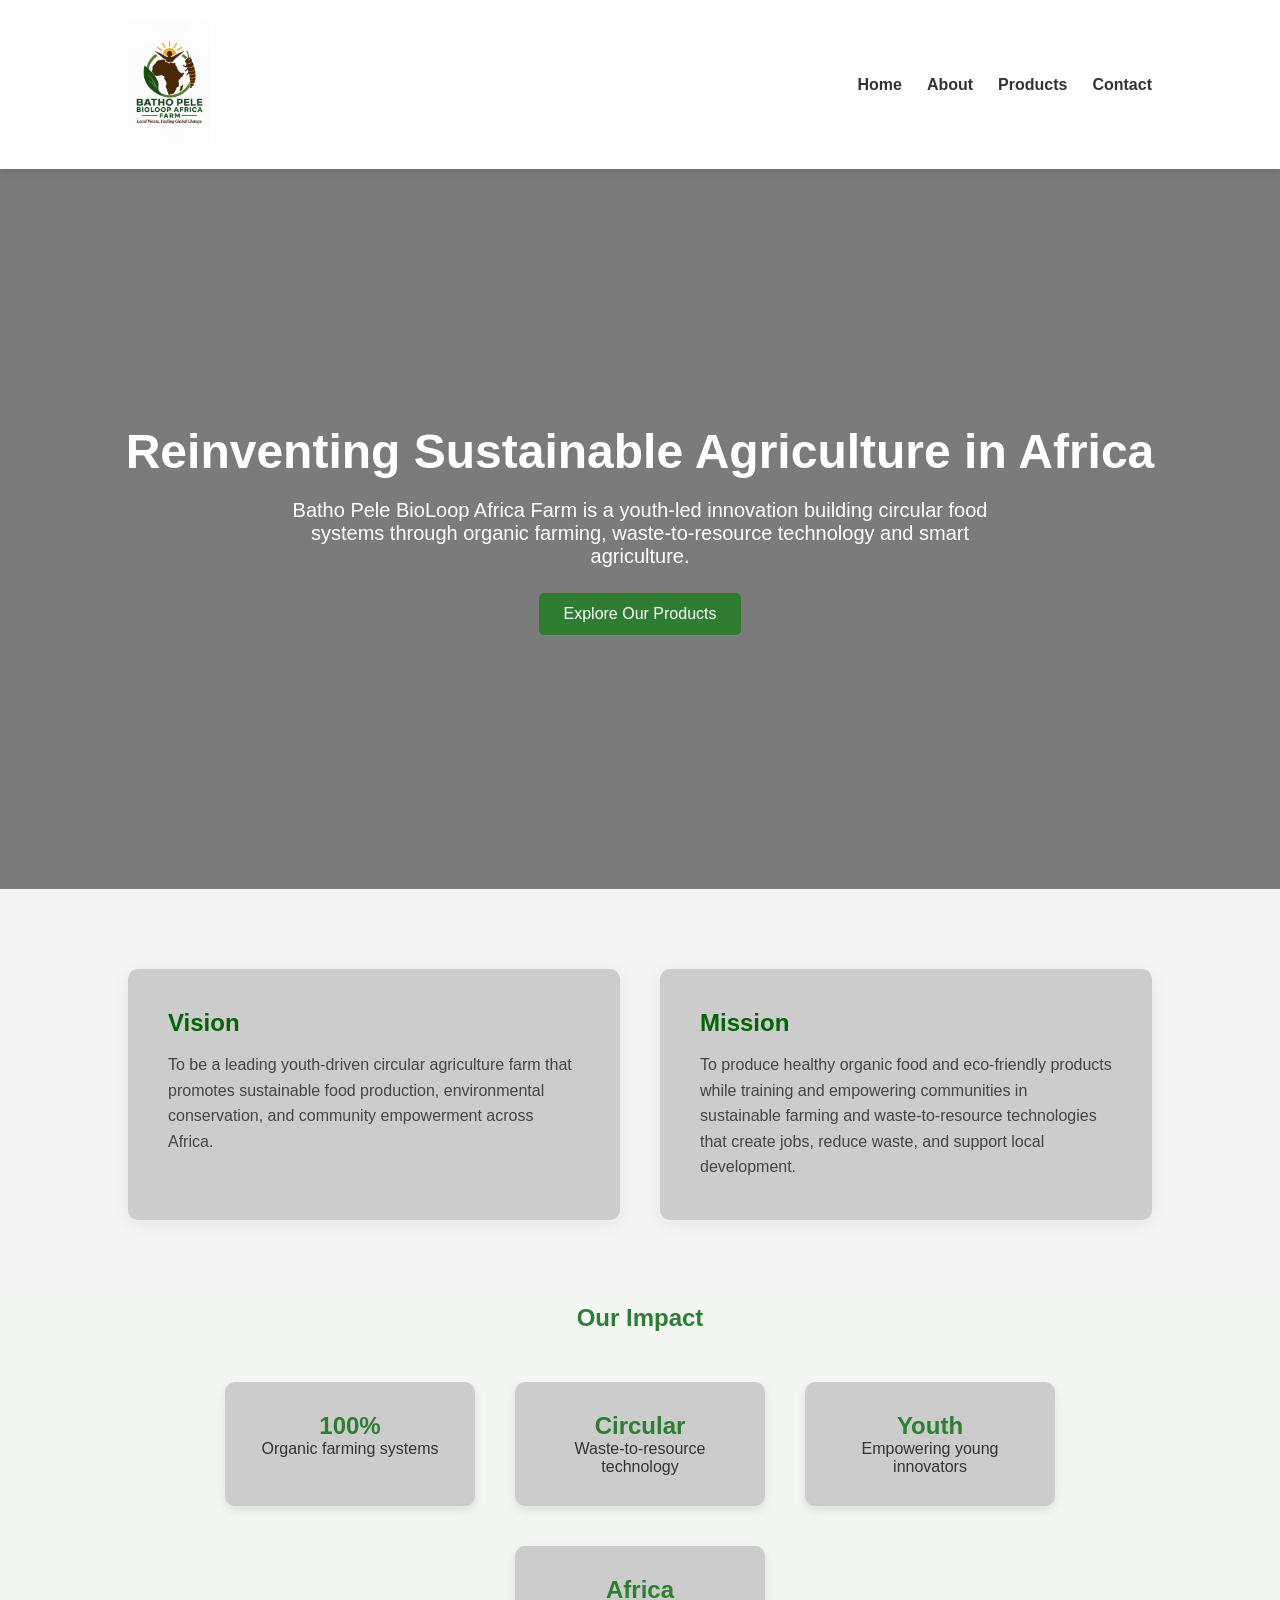
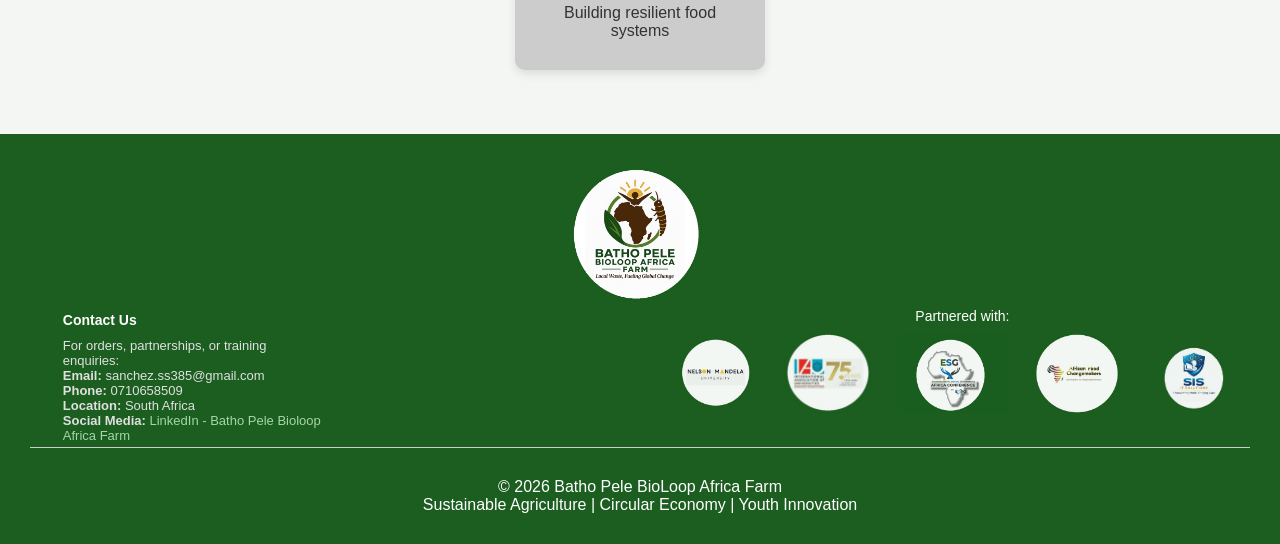
==== index.html @ f39fb4e6 "Add files via upload" ====
﻿<!DOCTYPE html>
<html lang="en">
<head>
    <meta charset="UTF-8">
    <meta name="viewport" content="width=device-width, initial-scale=1.0">

    <title>Batho Pele BioLoop Africa Farm</title>

    <!--Links-->
    <link href="StyleSheet/StyleSheet.css" rel="stylesheet" type="text/css">


</head>

<body>

    <!-- Header -->

    <nav>
        <a href="Home.html"><img src="Images/Batho Pele.jpeg" alt="BioLoop Africa" /></a>

        <ul>
            <li><a href="Home.html">Home</a></li>
            <li><a href="About.html">About</a></li>
            <li><a href="#products">Products</a></li>
            <li><a href="#contact">Contact</a></li>
            

        </ul>
    </nav>

    <!-- HERO -->

    <div class="hero">

        <div>
            <h1>Reinventing Sustainable Agriculture in Africa</h1>

            <p>
                Batho Pele BioLoop Africa Farm is a youth-led innovation building
                circular food systems through organic farming, waste-to-resource
                technology and smart agriculture.
            </p>

            <a href="Products.html" class="btn">Explore Our Products</a>

        </div>
    </div>
    <section class="vision-mission">

        <div class="vm-container">

            <div class="vision-box">
                <h2>Vision</h2>
                <p>
                    To be a leading youth-driven circular agriculture farm that promotes
                    sustainable food production, environmental conservation, and community
                    empowerment across Africa.
                </p>
            </div>

            <div class="mission-box">
                <h2>Mission</h2>
                <p>
                    To produce healthy organic food and eco-friendly products while training
                    and empowering communities in sustainable farming and waste-to-resource
                    technologies that create jobs, reduce waste, and support local development.
                </p>
            </div>

        </div>

    </section>
    <section id="impact">

        <h2 class="section-title">Our Impact</h2>

        <div class="impact">

            <div>
                <h2>100%</h2>
                <p>Organic farming systems</p>
            </div>

            <div>
                <h2>Circular</h2>
                <p>Waste-to-resource technology</p>
            </div>

            <div>
                <h2>Youth</h2>
                <p>Empowering young innovators</p>
            </div>

            <div>
                <h2>Africa</h2>
                <p>Building resilient food systems</p>
            </div>

        </div>

    </section>

    <!-- Footer -->
    <footer>
        <div class="partners-section">
            <div class="main-logo">
                <img src="Images/Batho Pele Footer.jpeg" alt="Batho Pele BioLoop Africa Farm">

            </div>




        </div>
        <div class="bottom-footer">
            <div class="footer-contact">
                <section id="contact">
                    <h3>Contact Us</h3>

                    <p>For orders, partnerships, or training enquiries:</p>

                    <p><strong>Email:</strong> sanchez.ss385@gmail.com</p>
                    <p><strong>Phone:</strong> 0710658509</p>
                    <p><strong>Location:</strong> South Africa</p>
                    <p><strong>Social Media:</strong> <a href="#">LinkedIn - Batho Pele Bioloop Africa Farm</a></p>
                </section>
                
            </div>
            <div class="logo-container">
                <p class="partner-text">Partnered with:</p>

                <ul class="logo-list">
                    <li><img src="Images/NMU logo.jpeg" alt="Nelson Mandela University Africa Hub" /></li>
                    <li><img src="Images/ISOUni.jpeg" alt="British Council" /></li>
                    <li> <img src="Images/ESG logo.png" alt="ESG Africa Conference" /></li>
                    <li> <img src="Images/African Food.jpeg" alt="African Food Changers" /></li>
                    <li> <img src="Images/SIS IT.jpeg" alt="SIS IT Solutions" /></li>


                </ul>
            </div>
        </div>

        <hr />
        <div class="At">

            <p>© 2026 Batho Pele BioLoop Africa Farm</p>
            <p>Sustainable Agriculture | Circular Economy | Youth Innovation</p>
        </div>



    </footer>
    <script src="Script1.js"></script>
</body>
</html>
---- StyleSheet/StyleSheet.css ----
﻿* {
    margin: 0;
    padding: 0;
    box-sizing: border-box;
    font-family: Arial, Helvetica, sans-serif;
}

body {
    background: #f4f6f4;
    color: #333;
}

/* NAVBAR */
/* Nav container */
/* Nav container */
nav {
    display: flex;
    justify-content: space-between;
    align-items: center;
    padding: 20px 10%;
    background: white;
    box-shadow: 0 2px 10px rgba(0, 0, 0, 0.1);
}

    /* Logo */
    nav img {
        height: 125px;
        width: auto;
    }

    /* Menu list */
    nav ul {
        display: flex;
        list-style: none;
        gap: 25px; /* modern spacing */
    }

        /* Menu links */
        nav ul li a {
            position: relative;
            text-decoration: none;
            color: #333;
            font-weight: bold;
            padding: 5px 0;
            transition: color 0.3s;
        }
            nav ul li a:hover,
            nav ul li a.active {
                color: #00c853;
            }


            /* Underline animation */
            nav ul li a::after {
                content: "";
                position: absolute;
                left: 0;
                bottom: 0;
                width: 0%;
                height: 3px;
                background-color: #00c853; /* green underline */
                transition: width 0.3s ease-in-out;
            }

            /* Hover effect */
            nav ul li a:hover::after {
                width: 100%;
            }

            /* Active page effect (underline always visible) */
            nav ul li a.active::after {
                width: 100%;
            }

            /* Optional: active page color change */
            nav ul li a.active {
                color: #00c853;
            }


/* Responsive nav */
@media (max-width: 768px) {
    nav {
        flex-direction: column;
        align-items: flex-start;
    }

        nav ul {
            flex-direction: column;
            width: 100%;
            margin-top: 15px;
        }

            nav ul li {
                margin: 0 0 10px 0;
            }
}

/* HERO */

.hero {
    height: 80vh;
    background: linear-gradient(rgba(0,0,0,0.5),rgba(0,0,0,0.5)), url("https://images.unsplash.com/photo-1500382017468-9049fed747ef");
    background-size: cover;
    background-position: center;
    display: flex;
    align-items: center;
    justify-content: center;
    text-align: center;
    color: white;
    padding: 20px;
}

    .hero h1 {
        font-size: 48px;
        margin-bottom: 20px;
    }

    .hero p {
        font-size: 20px;
        max-width: 700px;
        margin: auto;
    }

.btn {
    display: inline-block;
    margin-top: 25px;
    padding: 12px 25px;
    background: #2e7d32;
    color: white;
    text-decoration: none;
    border-radius: 5px;
}


/* SECTION */
.vision-mission {
    padding: 80px 10%;
    background: #f5f5f5;
}

.vm-container {
    display: flex;
    gap: 40px;
    justify-content: center;
}

.vision-box,
.mission-box {
    background: #ccc;
    padding: 40px;
    border-radius: 10px;
    box-shadow: 0 4px 15px rgba(0,0,0,0.08);
    flex: 1;
}

    .vision-box h2,
    .mission-box h2 {
        color: #006400;
        margin-bottom: 15px;
    }

    .vision-box p,
    .mission-box p {
        line-height: 1.6;
        color: #444;
    }
section {
    padding: 4px 10%;
}

.section-title {
    text-align: center;
    margin-bottom: 50px;
    color: #2e7d32;
}

/* PRODUCTS */

.products {
    display: grid;
    grid-template-columns: repeat(auto-fit,minmax(250px,1fr));
    gap: 30px;
}

.card {
    background: #f2f2f2;
    padding: 25px;
    border-radius: 10px;
    box-shadow: 0 4px 15px rgba(0,0,0,0.1);
}

    .card h3 {
        margin-bottom: 15px;
        color: #2e7d32;
    }

/* IMPACT */

.impact {
    display: flex;
    flex-wrap: wrap;
    gap: 40px;
    justify-content: center;
    text-align: center;
}

    .impact div {
        background: #ccc;
        padding: 30px;
        border-radius: 10px;
        width: 250px;
        box-shadow: 0 4px 10px rgba(0,0,0,0.1);
    }

    .impact h2 {
        color: #2e7d32;
    }



/* FOOTER */
footer {
    background: #1b5e20;
    color: white;
    text-align: center;
    padding: 30px;
    margin-top: 60px;
}
/* Spacing between partner section and copyright section */
.At {
    margin-top: 30px;
}

/* Partner */
.partners-title {
    font-family: 'Exo 2', 'Poppins', sans-serif; 
    font-weight: 400; 
    font-size: 32px;
    text-transform: uppercase;
    letter-spacing: 2px;
    color: #006400;
    text-align: center;
    margin-bottom: 35px;
    position: relative;
}


.main-logo img {
    height: 140px;

}
/* Bottom layout */
.bottom-footer {
    display: flex;
    justify-content: space-between;
    align-items: flex-start;
}

/* Contact */
.footer-contact {
    max-width: 400px;
    text-align: left;
}

    .footer-contact h3 {
        font-size: 14px;
        margin-bottom: 10px;
    }
    

   
    .footer-contact p {
        font-size: 13px;
        color: #e0e0e0;
    }

    .footer-contact a {
        color: #a5d6a7; 
        text-decoration: none;
    }

       
        .footer-contact a:hover {
            text-decoration: underline;
            color: white;
        }


/* Partner section */
.footer-partners {
    text-align: right;
}

.partner-text {
    margin-bottom: 10px;
    font-size: 14px;
}

/* Logos */
.logo-list {
    display: flex;
    list-style: none;
    gap: 15px;
}

    .logo-list img {
        height: 80px;
        opacity: 0.95;
        transition: 0.3s;
    }

        .logo-list img:hover {
            opacity: 1;
            transform: scale(1.05);
        }

hr {
    border: none;
    height: 1px;
    background: #ccc;
}
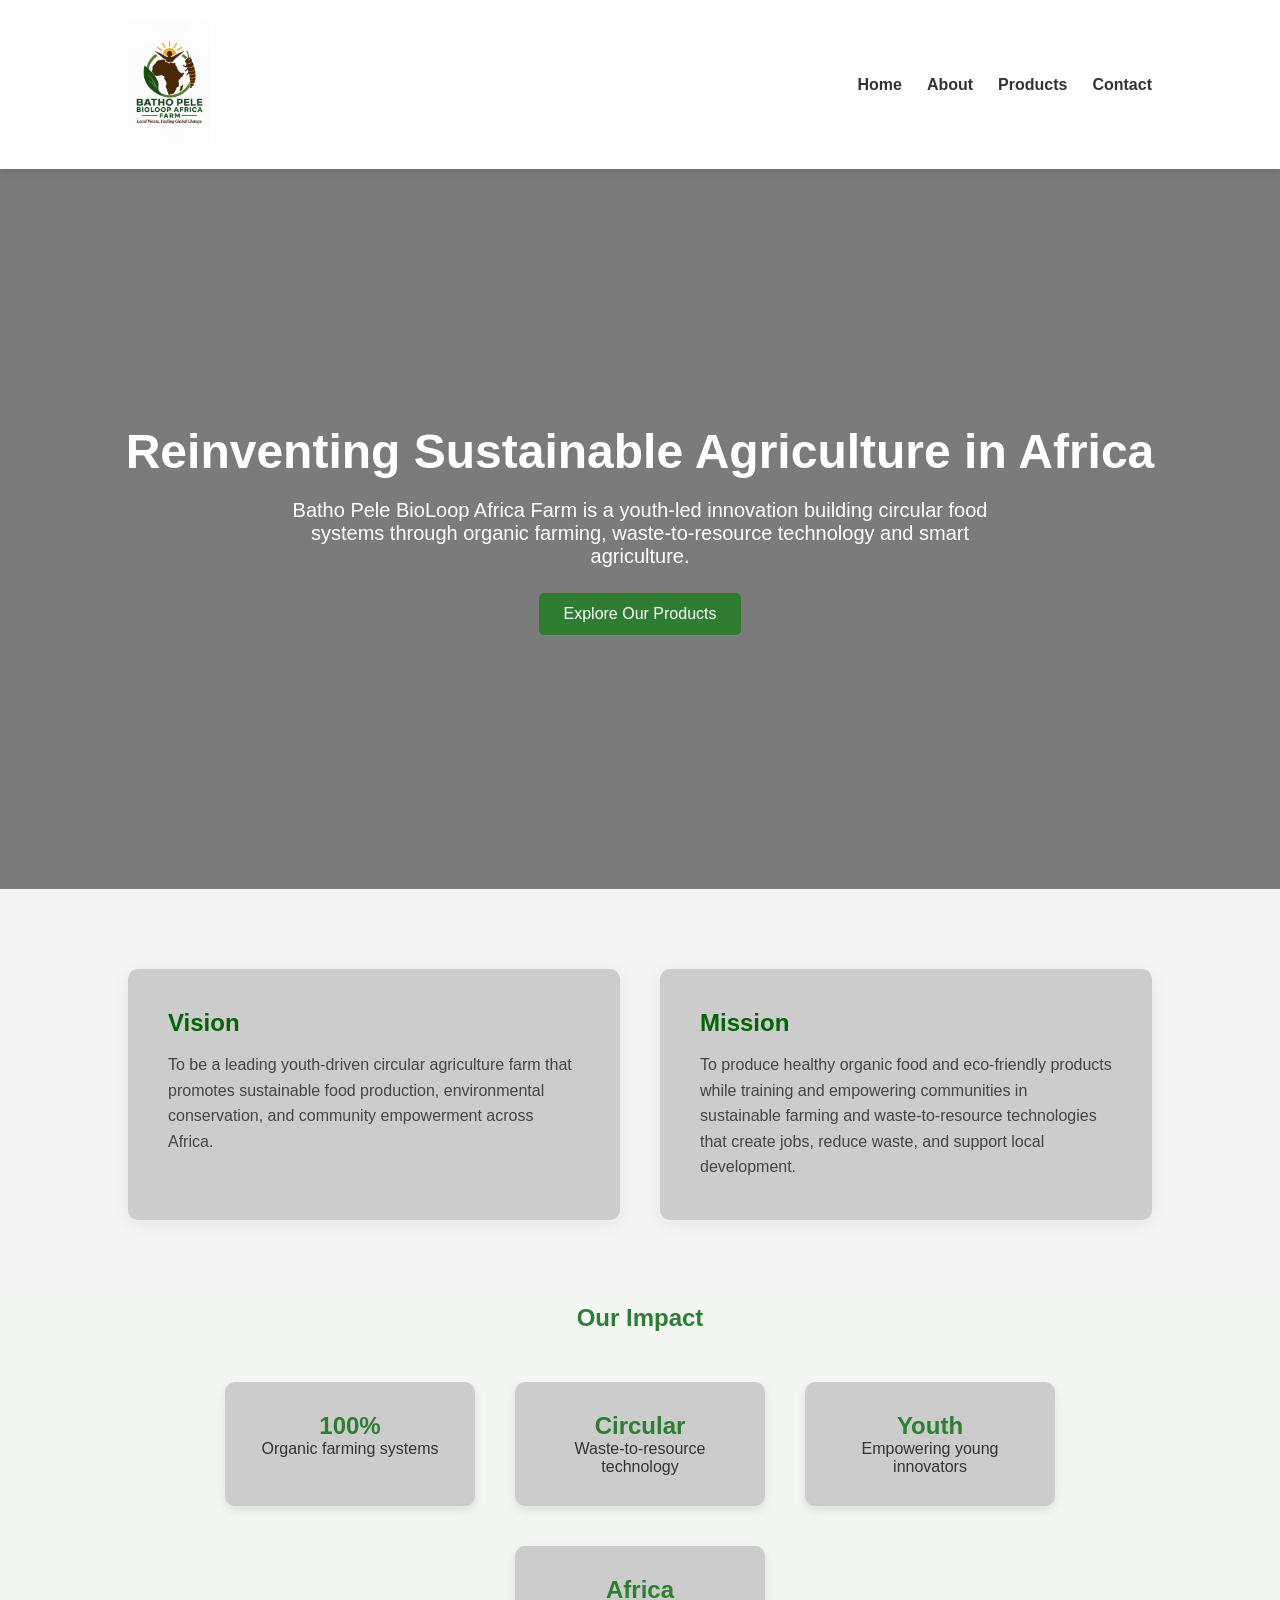
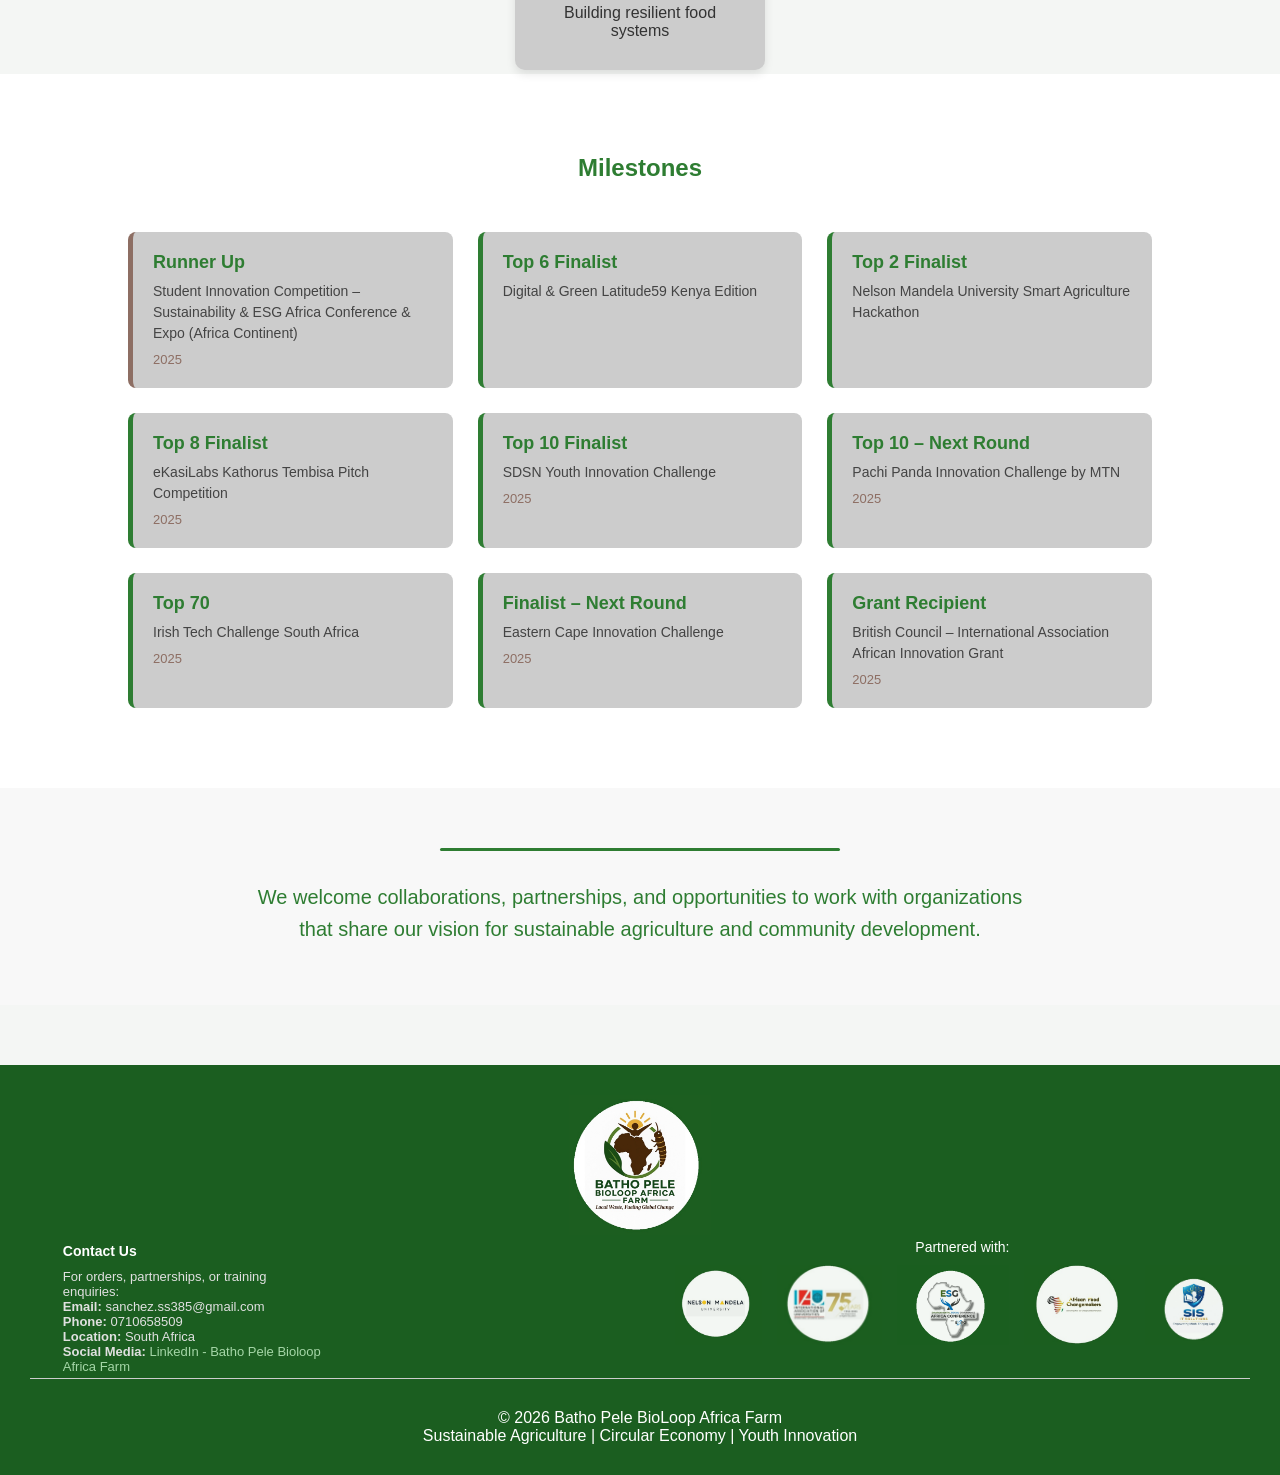
==== commit 4dee82b5: "Update index.html" ====
--- a/index.html
+++ b/index.html
@@ -1,4 +1,4 @@
-﻿<!DOCTYPE html>
+<!DOCTYPE html>
 <html lang="en">
 <head>
     <meta charset="UTF-8">
@@ -20,11 +20,11 @@
         <a href="Home.html"><img src="Images/Batho Pele.jpeg" alt="BioLoop Africa" /></a>
 
         <ul>
-            <li><a href="Home.html">Home</a></li>
+            <li><a href="index.html">Home</a></li>
             <li><a href="About.html">About</a></li>
             <li><a href="#products">Products</a></li>
             <li><a href="#contact">Contact</a></li>
-            
+
 
         </ul>
     </nav>
@@ -100,6 +100,71 @@
         </div>
 
     </section>
+    <section class="milestones">
+        <h2 class="milestones-title">Milestones</h2>
+
+        <div class="milestone-grid">
+
+            <div class="milestone-card highlight">
+                <h3>Runner Up</h3>
+                <p>Student Innovation Competition – Sustainability & ESG Africa Conference & Expo (Africa Continent)</p>
+                <span class="year">2025</span>
+            </div>
+
+            <div class="milestone-card">
+                <h3>Top 6 Finalist</h3>
+                <p>Digital & Green Latitude59 Kenya Edition</p>
+            </div>
+
+            <div class="milestone-card">
+                <h3>Top 2 Finalist</h3>
+                <p>Nelson Mandela University Smart Agriculture Hackathon</p>
+            </div>
+
+            <div class="milestone-card">
+                <h3>Top 8 Finalist</h3>
+                <p>eKasiLabs Kathorus Tembisa Pitch Competition</p>
+                <span class="year">2025</span>
+            </div>
+
+            <div class="milestone-card">
+                <h3>Top 10 Finalist</h3>
+                <p>SDSN Youth Innovation Challenge</p>
+                <span class="year">2025</span>
+            </div>
+
+            <div class="milestone-card">
+                <h3>Top 10 – Next Round</h3>
+                <p>Pachi Panda Innovation Challenge by MTN</p>
+                <span class="year">2025</span>
+            </div>
+
+            <div class="milestone-card">
+                <h3>Top 70</h3>
+                <p>Irish Tech Challenge South Africa</p>
+                <span class="year">2025</span>
+            </div>
+
+            <div class="milestone-card">
+                <h3>Finalist – Next Round</h3>
+                <p>Eastern Cape Innovation Challenge</p>
+                <span class="year">2025</span>
+            </div>
+
+            <div class="milestone-card">
+                <h3>Grant Recipient</h3>
+                <p>British Council – International Association African Innovation Grant</p>
+                <span class="year">2025</span>
+            </div>
+
+        </div>
+    </section>
+    <section class="closing-line">
+        <p>
+            We welcome collaborations, partnerships, and opportunities to work with
+            organizations that share our vision for sustainable agriculture and community development.
+        </p>
+    </section>
 
     <!-- Footer -->
     <footer>
@@ -125,7 +190,7 @@
                     <p><strong>Location:</strong> South Africa</p>
                     <p><strong>Social Media:</strong> <a href="#">LinkedIn - Batho Pele Bioloop Africa Farm</a></p>
                 </section>
-                
+
             </div>
             <div class="logo-container">
                 <p class="partner-text">Partnered with:</p>
@@ -154,4 +219,4 @@
     </footer>
     <script src="Script1.js"></script>
 </body>
-</html>+</html>
--- a/StyleSheet/StyleSheet.css
+++ b/StyleSheet/StyleSheet.css
@@ -1,4 +1,4 @@
-﻿* {
+* {
     margin: 0;
     padding: 0;
     box-sizing: border-box;
@@ -11,8 +11,7 @@
 }
 
 /* NAVBAR */
-/* Nav container */
-/* Nav container */
+
 nav {
     display: flex;
     justify-content: space-between;
@@ -81,19 +80,27 @@
 /* Responsive nav */
 @media (max-width: 768px) {
     nav {
-        flex-direction: column;
-        align-items: flex-start;
-    }
-
-        nav ul {
-            flex-direction: column;
-            width: 100%;
-            margin-top: 15px;
-        }
-
-            nav ul li {
-                margin: 0 0 10px 0;
-            }
+        flex-direction: row; 
+        flex-wrap: wrap;    
+        align-items: center;
+        padding: 15px 5%;
+    }
+
+    nav ul {
+        flex-direction: row; 
+        gap: 15px;           
+        margin-top: 0;      
+        justify-content: flex-end; 
+        width: auto;        
+    }
+
+    nav ul li {
+        margin: 0;           
+    }
+
+    nav img {
+        height: 80px; 
+    }
 }
 
 /* HERO */
@@ -111,6 +118,7 @@
     padding: 20px;
 }
 
+
     .hero h1 {
         font-size: 48px;
         margin-bottom: 20px;
@@ -121,6 +129,16 @@
         max-width: 700px;
         margin: auto;
     }
+@media (max-width: 768px) {
+    .hero h1 {
+        font-size: 32px;
+    }
+
+    .hero p {
+        font-size: 16px;
+        max-width: 90%;
+    }
+}
 
 .btn {
     display: inline-block;
@@ -165,6 +183,17 @@
         line-height: 1.6;
         color: #444;
     }
+@media (max-width: 768px) {
+    .vm-container {
+        flex-direction: column;
+        gap: 20px;
+    }
+
+    .vision-box,
+    .mission-box {
+        padding: 25px;
+    }
+}
 section {
     padding: 4px 10%;
 }
@@ -181,6 +210,13 @@
     display: grid;
     grid-template-columns: repeat(auto-fit,minmax(250px,1fr));
     gap: 30px;
+}
+@media (max-width: 768px) {
+    .products {
+        grid-template-columns: 1fr;
+        gap: 20px;
+        padding: 0 5%;
+    }
 }
 
 .card {
@@ -215,6 +251,82 @@
 
     .impact h2 {
         color: #2e7d32;
+    }
+.milestones {
+    background: white;
+    padding: 80px 10%;
+}
+
+.milestones-title {
+    text-align: center;
+    margin-bottom: 50px;
+    color: #2e7d32;
+}
+
+.milestone-grid {
+    display: grid;
+    grid-template-columns: repeat(auto-fit, minmax(260px, 1fr));
+    gap: 25px;
+}
+
+.milestone-card {
+    background: #ccc;
+    border-left: 5px solid #2e7d32;
+    padding: 20px;
+    border-radius: 8px;
+    transition: transform 0.2s ease, box-shadow 0.2s ease;
+}
+
+    .milestone-card:hover {
+        transform: translateY(-4px);
+        box-shadow: 0 6px 15px rgba(0,0,0,0.08);
+    }
+
+    .milestone-card h3 {
+        color: #2e7d32;
+        margin-bottom: 8px;
+        font-size: 18px;
+    }
+
+    .milestone-card p {
+        color: #444;
+        line-height: 1.5;
+        font-size: 14px;
+    }
+
+.year {
+    display: inline-block;
+    margin-top: 8px;
+    font-size: 13px;
+    color: #8d6e63;
+}
+
+.highlight {
+    border-left: 5px solid #8d6e63;
+    background: #ccc;
+}
+.closing-line {
+    text-align: center;
+    padding: 60px 20%;
+    background: #f8f8f8;
+    position: relative;
+}
+
+    .closing-line::before {
+        content: "";
+        display: block;
+        width: 400px;
+        height: 3px;
+        background: #2e7d32; 
+        margin: 0 auto 30px auto;
+        border-radius: 2px;
+    }
+
+    .closing-line p {
+        font-size: 20px;
+        color: #2e7d32;
+        line-height: 1.6;
+        font-weight: 500;
     }
 
 
@@ -314,6 +426,28 @@
             opacity: 1;
             transform: scale(1.05);
         }
+@media (max-width: 768px) {
+    .bottom-footer {
+        flex-direction: column;
+        align-items: center;
+        text-align: center;
+        gap: 25px;
+    }
+
+    .footer-contact {
+        text-align: center;
+        max-width: 100%;
+    }
+
+    .footer-partners {
+        text-align: center;
+    }
+
+    .logo-list {
+        justify-content: center;
+        flex-wrap: wrap;
+    }
+}
 
 hr {
     border: none;
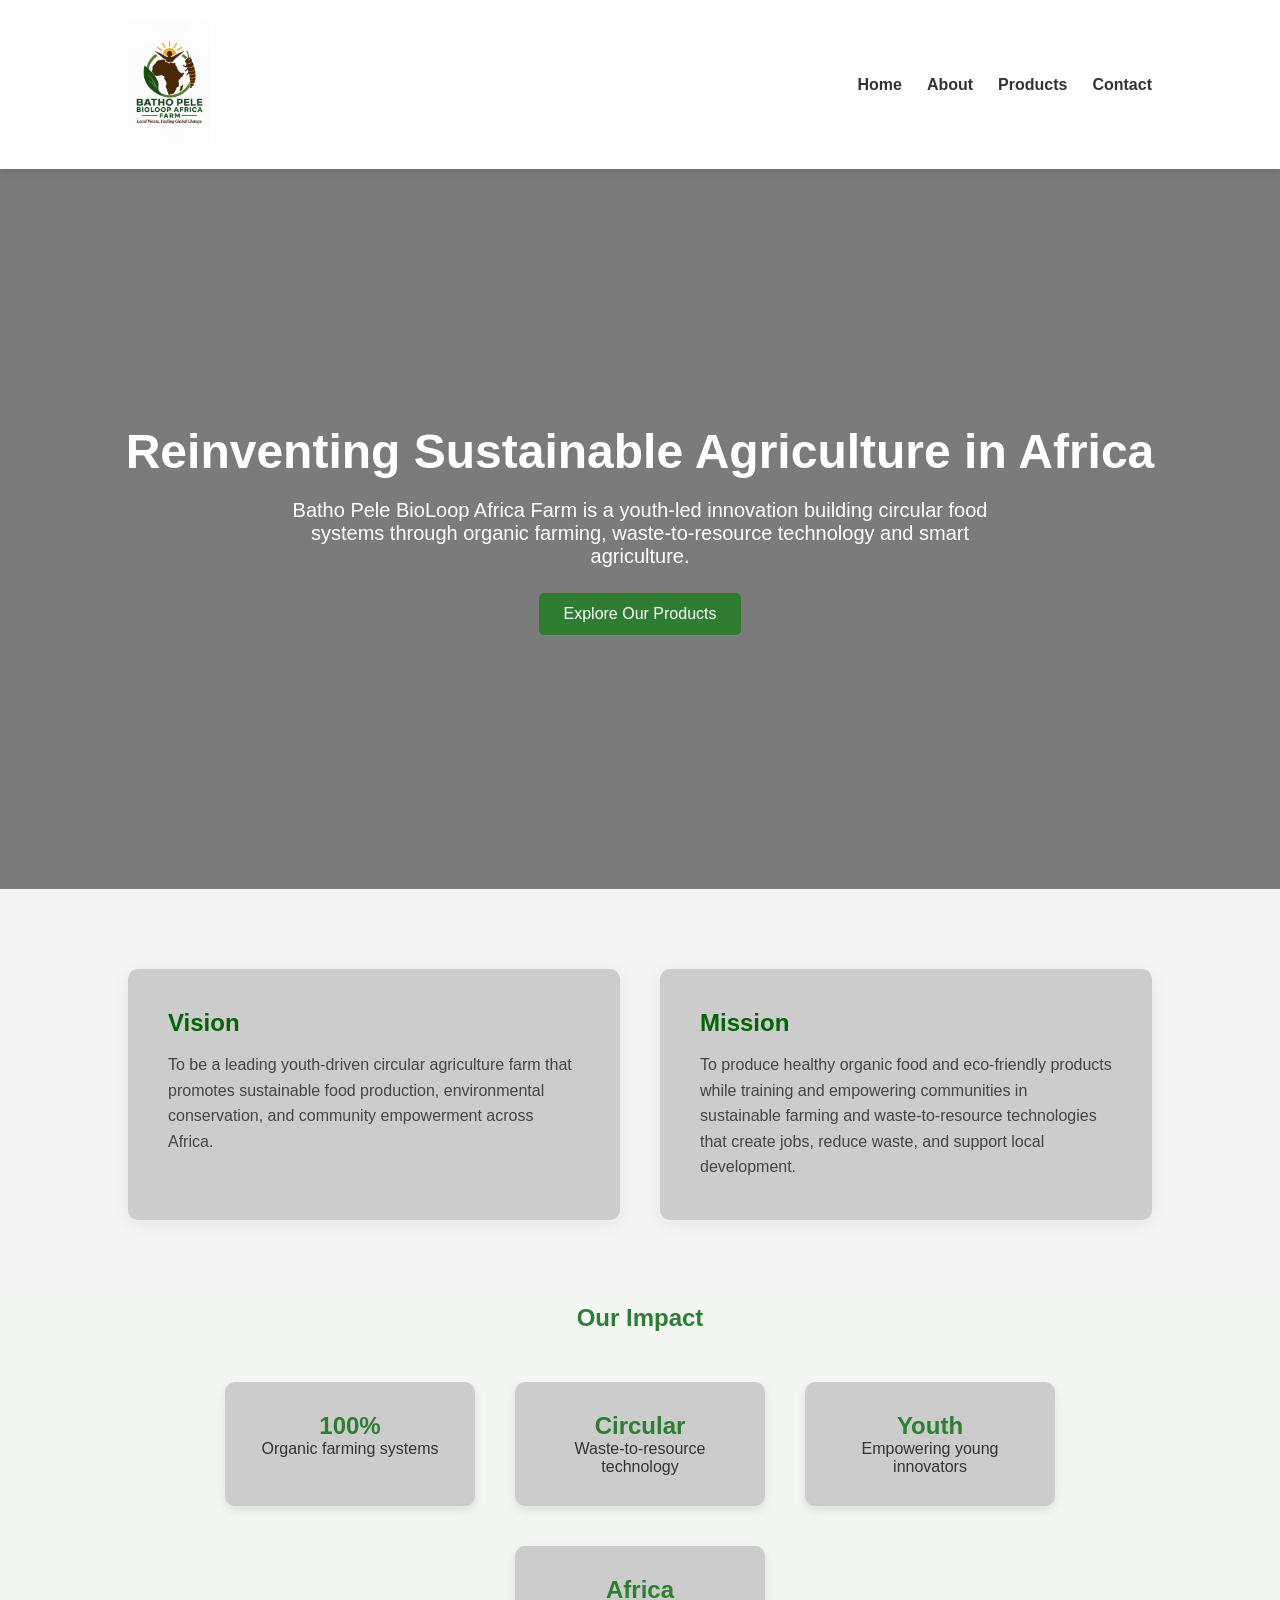
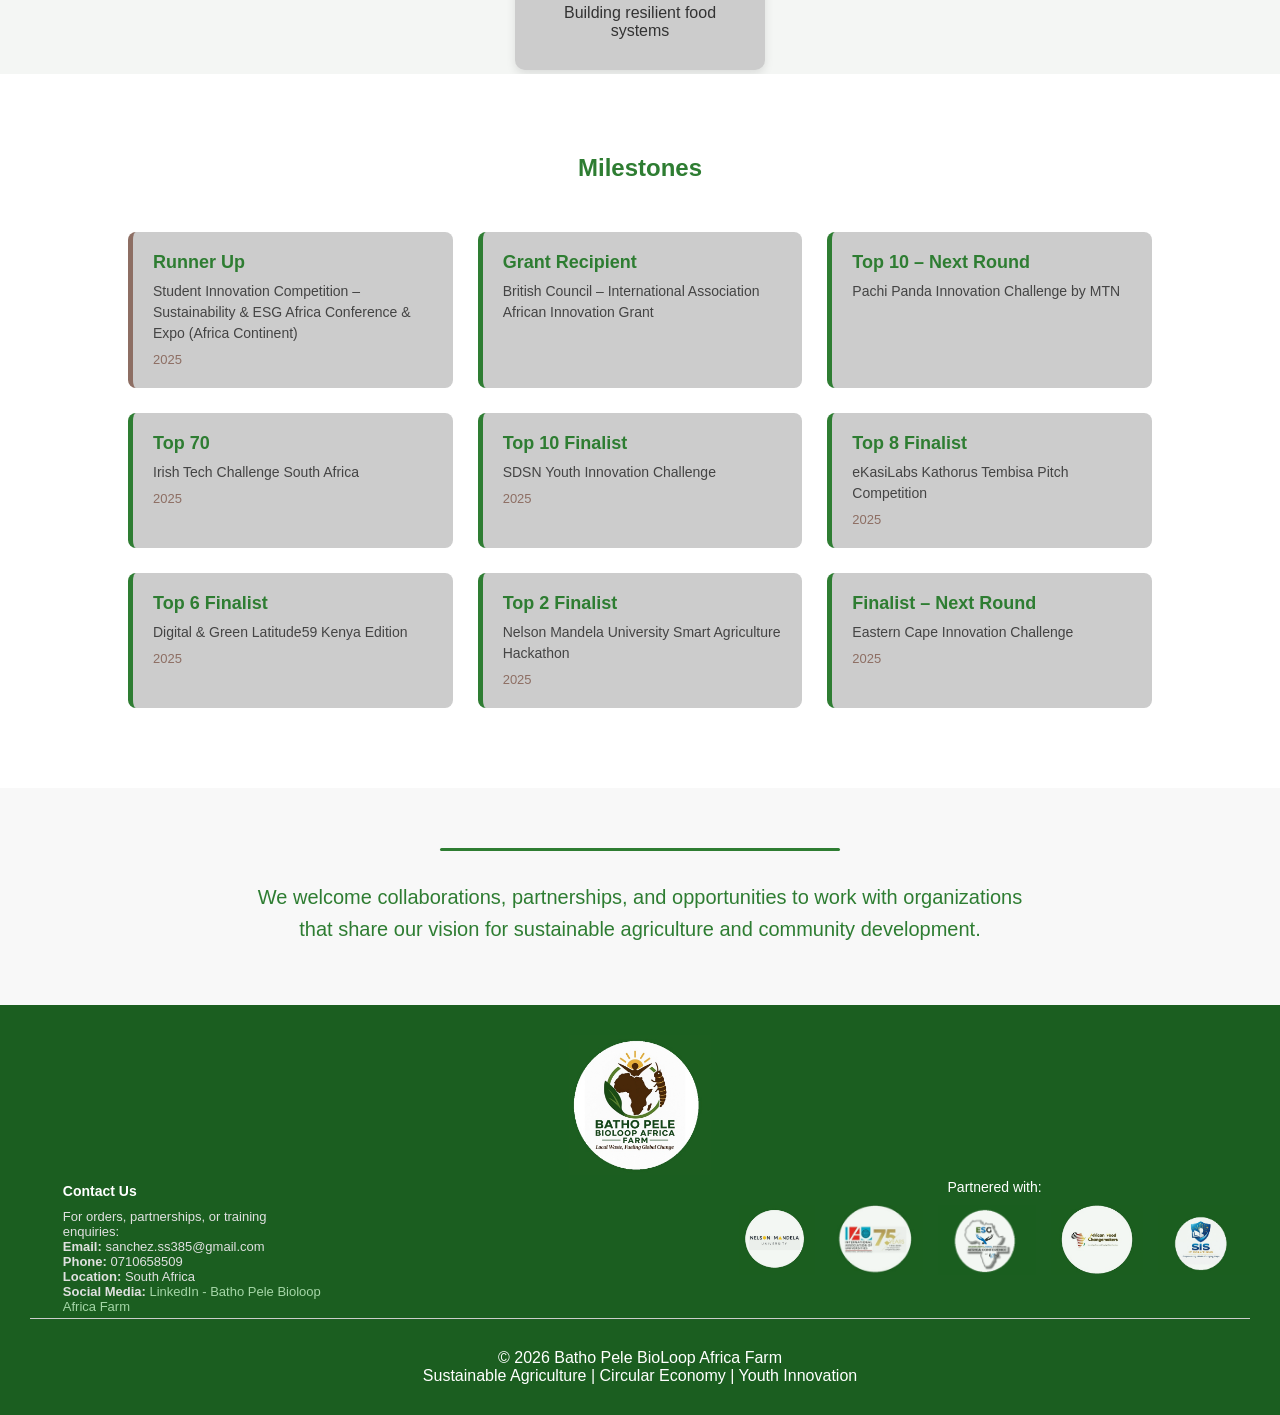
==== commit ba569ce6: "Update index.html" ====
--- a/index.html
+++ b/index.html
@@ -112,48 +112,54 @@
             </div>
 
             <div class="milestone-card">
+                <h3>Grant Recipient</h3>
+                <p>British Council – International Association African Innovation Grant</p>
+                
+
+            </div>
+
+            <div class="milestone-card">
+                <h3>Top 10 – Next Round</h3>
+                <p>Pachi Panda Innovation Challenge by MTN</p>
+                
+            </div>
+
+            <div class="milestone-card">
+                <h3>Top 70</h3>
+                <p>Irish Tech Challenge South Africa</p>
+
+                <span class="year">2025</span>
+            </div>
+
+            <div class="milestone-card">
+                <h3>Top 10 Finalist</h3>
+                <p>SDSN Youth Innovation Challenge</p>
+                
+                <span class="year">2025</span>
+            </div>
+
+            <div class="milestone-card">
+                <h3>Top 8 Finalist</h3>
+                <p>eKasiLabs Kathorus Tembisa Pitch Competition</p>
+               
+                <span class="year">2025</span>
+            </div>
+
+            <div class="milestone-card">
                 <h3>Top 6 Finalist</h3>
                 <p>Digital & Green Latitude59 Kenya Edition</p>
+                <span class="year">2025</span>
             </div>
 
             <div class="milestone-card">
                 <h3>Top 2 Finalist</h3>
                 <p>Nelson Mandela University Smart Agriculture Hackathon</p>
-            </div>
-
-            <div class="milestone-card">
-                <h3>Top 8 Finalist</h3>
-                <p>eKasiLabs Kathorus Tembisa Pitch Competition</p>
-                <span class="year">2025</span>
-            </div>
-
-            <div class="milestone-card">
-                <h3>Top 10 Finalist</h3>
-                <p>SDSN Youth Innovation Challenge</p>
-                <span class="year">2025</span>
-            </div>
-
-            <div class="milestone-card">
-                <h3>Top 10 – Next Round</h3>
-                <p>Pachi Panda Innovation Challenge by MTN</p>
-                <span class="year">2025</span>
-            </div>
-
-            <div class="milestone-card">
-                <h3>Top 70</h3>
-                <p>Irish Tech Challenge South Africa</p>
                 <span class="year">2025</span>
             </div>
 
             <div class="milestone-card">
                 <h3>Finalist – Next Round</h3>
                 <p>Eastern Cape Innovation Challenge</p>
-                <span class="year">2025</span>
-            </div>
-
-            <div class="milestone-card">
-                <h3>Grant Recipient</h3>
-                <p>British Council – International Association African Innovation Grant</p>
                 <span class="year">2025</span>
             </div>
 
--- a/StyleSheet/StyleSheet.css
+++ b/StyleSheet/StyleSheet.css
@@ -11,7 +11,8 @@
 }
 
 /* NAVBAR */
-
+/* Nav container */
+/* Nav container */
 nav {
     display: flex;
     justify-content: space-between;
@@ -57,7 +58,7 @@
                 bottom: 0;
                 width: 0%;
                 height: 3px;
-                background-color: #00c853; /* green underline */
+                background-color: #00c853; 
                 transition: width 0.3s ease-in-out;
             }
 
@@ -65,13 +66,10 @@
             nav ul li a:hover::after {
                 width: 100%;
             }
-
-            /* Active page effect (underline always visible) */
             nav ul li a.active::after {
                 width: 100%;
             }
 
-            /* Optional: active page color change */
             nav ul li a.active {
                 color: #00c853;
             }
@@ -100,6 +98,53 @@
 
     nav img {
         height: 80px; 
+    }
+}
+
+/* ABOUT */
+.about {
+    text-align: center;
+    padding: 100px 10%;
+}
+
+.about-text {
+    max-width: 900px;
+    margin: auto;
+    line-height: 1.8;
+    font-size: 18px;
+}
+@media (max-width:768px) {
+
+    .about {
+        padding: 60px 6%;
+    }
+
+    .about-text {
+        font-size: 16px;
+    }
+}
+/* PRODUCTS*/
+.products {
+    display: grid;
+    grid-template-columns: repeat(auto-fit,minmax(250px,1fr));
+    gap: 30px;
+}
+.products {
+    display: grid;
+    grid-template-columns: repeat(auto-fit,minmax(280px,1fr));
+    gap: 30px;
+    max-width: 1200px;
+    margin: auto;
+}
+@media (max-width:768px) {
+
+    .products {
+        grid-template-columns: 1fr;
+        gap: 20px;
+    }
+
+    .card {
+        padding: 20px;
     }
 }
 
@@ -328,8 +373,15 @@
         line-height: 1.6;
         font-weight: 500;
     }
-
-
+    /* BODY */
+
+body {
+    background: #f4f6f4;
+    color: #333;
+    min-height: 100vh;
+    display: flex;
+    flex-direction: column;
+}
 
 /* FOOTER */
 footer {
@@ -338,6 +390,9 @@
     text-align: center;
     padding: 30px;
     margin-top: 60px;
+}
+footer {
+    margin-top: auto;
 }
 /* Spacing between partner section and copyright section */
 .At {
@@ -368,6 +423,13 @@
     justify-content: space-between;
     align-items: flex-start;
 }
+.bottom-footer {
+    display: flex;
+    justify-content: space-between;
+    align-items: flex-start;
+    gap: 40px;
+    flex-wrap: wrap;
+}
 
 /* Contact */
 .footer-contact {
@@ -417,15 +479,25 @@
 }
 
     .logo-list img {
-        height: 80px;
+        
         opacity: 0.95;
         transition: 0.3s;
+    }
+    .logo-list img {
+        height: 70px;
+        max-width: 100%;
     }
 
         .logo-list img:hover {
             opacity: 1;
             transform: scale(1.05);
         }
+@media (max-width:768px) {
+
+    .logo-list img {
+        height: 55px;
+    }
+}
 @media (max-width: 768px) {
     .bottom-footer {
         flex-direction: column;
